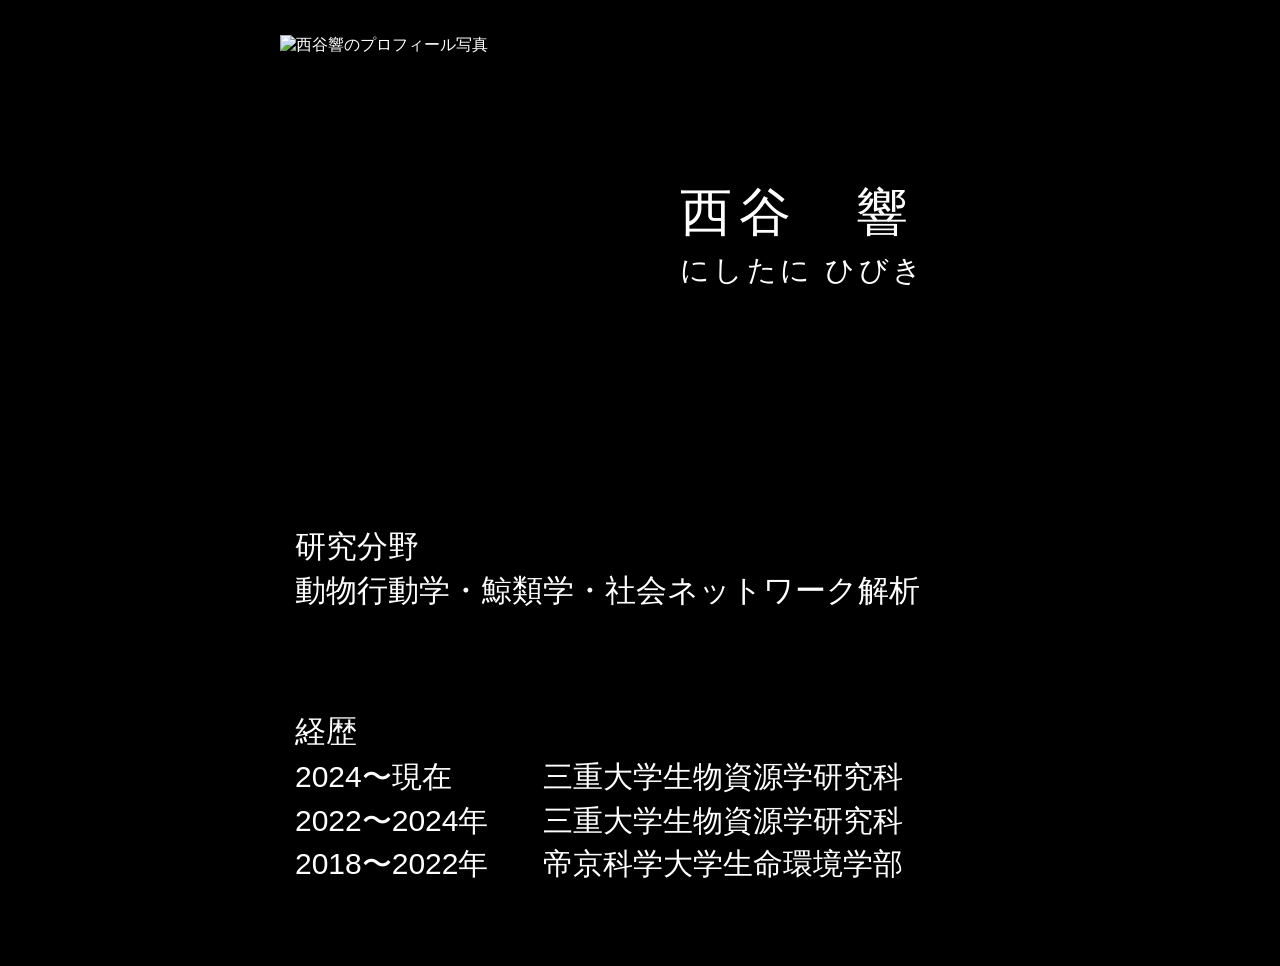
==== About/index.html @ 764bcb2f "update" ====
<!DOCTYPE html>
<html lang="ja">
<head>
    <meta charset="UTF-8">
    <meta name="description" content="西谷響の略歴と研究分野">
    <meta name="viewport" content="width=device-width, initial-scale=1.0">
    <link rel="stylesheet" href="style_about.css">
    <title>略歴 | 西谷響</title>
</head>

<body>
    <main class="about-page">

        <section class="profile">
            <img
                class="profile-image"
                src="ID.jpg"
                alt="西谷響のプロフィール写真"
            >

            <div class="profile-name">
                <h1>西谷　響</h1>
                <p>にしたに ひびき</p>
            </div>
        </section>

        <section class="research-field">
            <h2>研究分野</h2>
            <p>動物行動学・鯨類学・社会ネットワーク解析</p>
        </section>

        <section class="career">
            <h2>経歴</h2>

            <div class="career-list">
                <div class="career-row">
                    <p class="career-year">2024〜現在</p>
                    <p class="career-place">三重大学生物資源学研究科</p>
                </div>

                <div class="career-row">
                    <p class="career-year">2022〜2024年</p>
                    <p class="career-place">三重大学生物資源学研究科</p>
                </div>

                <div class="career-row">
                    <p class="career-year">2018〜2022年</p>
                    <p class="career-place">帝京科学大学生命環境学部</p>
                </div>
            </div>
        </section>

    </main>
</body>
</html>
---- About/style_about.css ----
@charset "utf-8";

* {
    box-sizing: border-box;
}

html {
    background-color: #000000;
}

body {
    margin: 0;
    min-height: 100vh;
    background-color: #000000;
    color: #ffffff;
    font-family: Arial, "Yu Gothic", "Hiragino Kaku Gothic ProN", sans-serif;
    font-weight: 300;
}

.about-page {
    width: min(720px, calc(100% - 40px));
    margin: 0 auto;
    padding-top: 35px;
    padding-bottom: 80px;
}

.profile {
    display: grid;
    grid-template-columns: 320px 1fr;
    align-items: center;
    column-gap: 80px;
}

.profile-image {
    display: block;
    width: 320px;
    height: 400px;
    object-fit: cover;
}

.profile-name {
    white-space: nowrap;
}

.profile-name h1 {
    margin: 0;
    font-size: 52px;
    font-weight: 300;
    line-height: 1.3;
    letter-spacing: 0.13em;
}

.profile-name p {
    margin: 4px 0 0;
    font-size: 29px;
    font-weight: 300;
    letter-spacing: 0.12em;
}

.research-field {
    margin-top: 90px;
    margin-left: 15px;
}

.research-field h2,
.career h2 {
    margin: 0;
    font-size: 31px;
    font-weight: 300;
    line-height: 1.4;
}

.research-field p {
    margin: 0;
    font-size: 31px;
    font-weight: 300;
    line-height: 1.5;
    white-space: nowrap;
}

.career {
    margin-top: 95px;
    margin-left: 15px;
}

.career-list {
    margin-top: 2px;
}

.career-row {
    display: grid;
    grid-template-columns: 230px 1fr;
    column-gap: 18px;
}

.career-row p {
    margin: 0;
    font-size: 30px;
    font-weight: 300;
    line-height: 1.45;
}

.career-place {
    white-space: nowrap;
}

@media screen and (max-width: 768px) {
    .about-page {
        width: min(100% - 30px, 560px);
        padding-top: 25px;
        padding-bottom: 50px;
    }

    .profile {
        grid-template-columns: 42% 1fr;
        column-gap: 30px;
    }

    .profile-image {
        width: 100%;
        height: auto;
        aspect-ratio: 4 / 5;
    }

    .profile-name h1 {
        font-size: clamp(30px, 7vw, 45px);
    }

    .profile-name p {
        font-size: clamp(18px, 4vw, 25px);
    }

    .research-field,
    .career {
        margin-left: 0;
    }

    .research-field {
        margin-top: 60px;
    }

    .career {
        margin-top: 65px;
    }

    .research-field h2,
    .career h2 {
        font-size: 26px;
    }

    .research-field p {
        font-size: 24px;
        white-space: normal;
    }

    .career-row {
        grid-template-columns: 190px 1fr;
        column-gap: 10px;
    }

    .career-row p {
        font-size: 23px;
    }

    .career-place {
        white-space: normal;
    }
}

@media screen and (max-width: 520px) {
    .profile {
        grid-template-columns: 1fr;
        row-gap: 25px;
    }

    .profile-image {
        width: min(100%, 320px);
        margin: 0 auto;
    }

    .profile-name {
        text-align: center;
    }

    .profile-name h1 {
        font-size: 38px;
    }

    .profile-name p {
        font-size: 22px;
    }

    .research-field,
    .career {
        margin-top: 55px;
    }

    .research-field h2,
    .career h2 {
        font-size: 24px;
    }

    .research-field p {
        font-size: 21px;
    }

    .career-row {
        display: block;
        margin-bottom: 20px;
    }

    .career-row p {
        font-size: 20px;
    }

    .career-place {
        margin-top: 2px;
    }
}
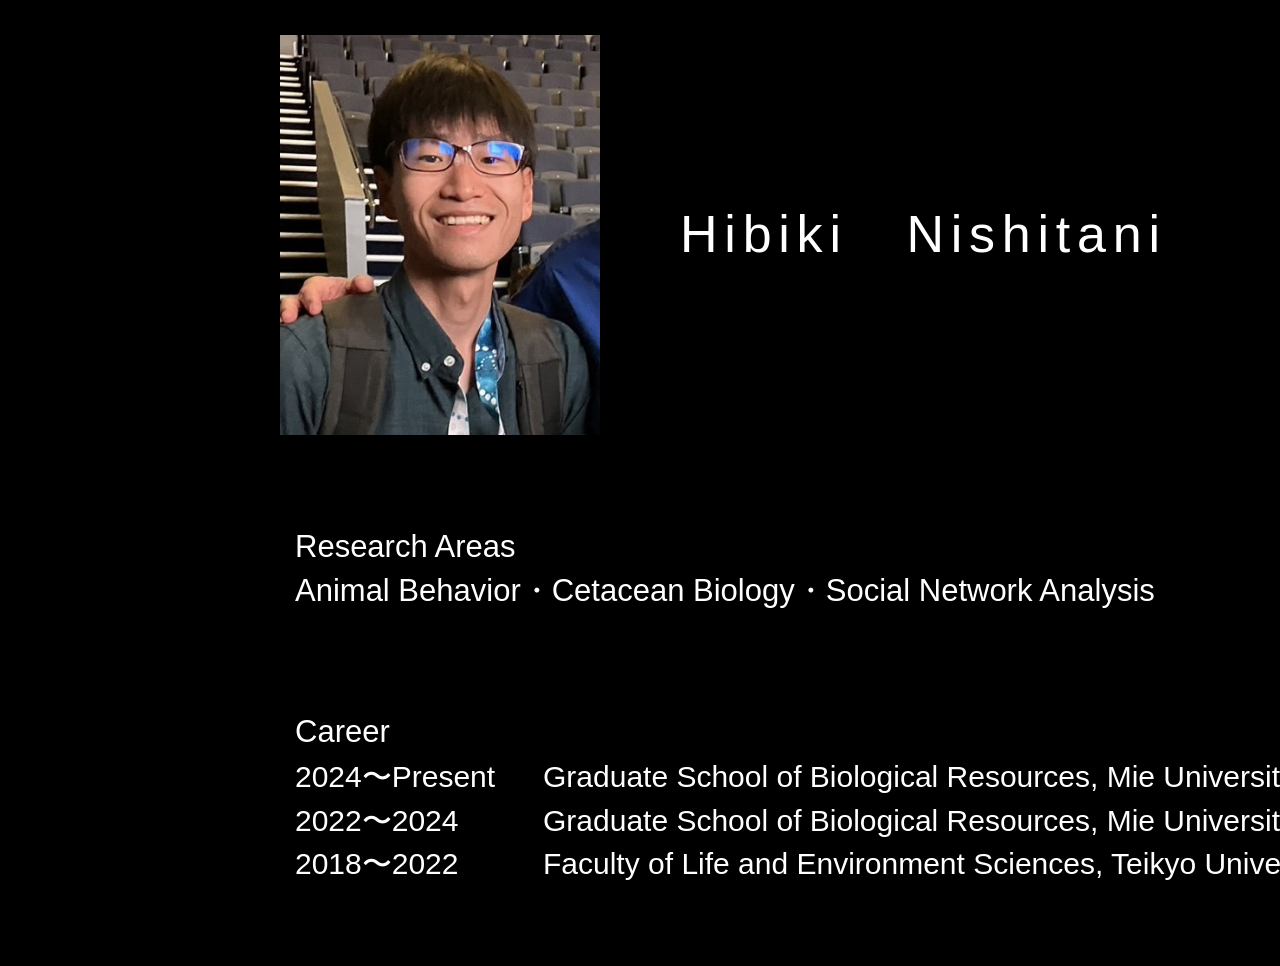
==== commit 2dc0ed99: "update" ====
--- a/About/index.html
+++ b/About/index.html
@@ -19,33 +19,33 @@
             >
 
             <div class="profile-name">
-                <h1>西谷　響</h1>
-                <p>にしたに ひびき</p>
+                <h1>Hibiki　Nishitani</h1>
             </div>
         </section>
 
         <section class="research-field">
-            <h2>研究分野</h2>
-            <p>動物行動学・鯨類学・社会ネットワーク解析</p>
+            <h2>Research Areas</h2>
+            <p>Animal Behavior・Cetacean Biology・Social Network Analysis</p>
         </section>
 
         <section class="career">
-            <h2>経歴</h2>
+            <h2>Career</h2>
 
             <div class="career-list">
                 <div class="career-row">
-                    <p class="career-year">2024〜現在</p>
-                    <p class="career-place">三重大学生物資源学研究科</p>
+                    <p class="career-year">2024〜Present</p>
+                    <p class="career-place">Graduate School of Biological Resources, Mie University</p>
                 </div>
 
                 <div class="career-row">
-                    <p class="career-year">2022〜2024年</p>
-                    <p class="career-place">三重大学生物資源学研究科</p>
+                    <p class="career-year">2022〜2024</p>
+                    <p class="career-place">Graduate School of Biological Resources, Mie University</p>
                 </div>
 
                 <div class="career-row">
-                    <p class="career-year">2018〜2022年</p>
-                    <p class="career-place">帝京科学大学生命環境学部</p>
+                    <p class="career-year">2018〜2022</p>
+                    <p class="career-place">Faculty of Life and Environment Sciences, 
+                        Teikyo University of Science</p>
                 </div>
             </div>
         </section>
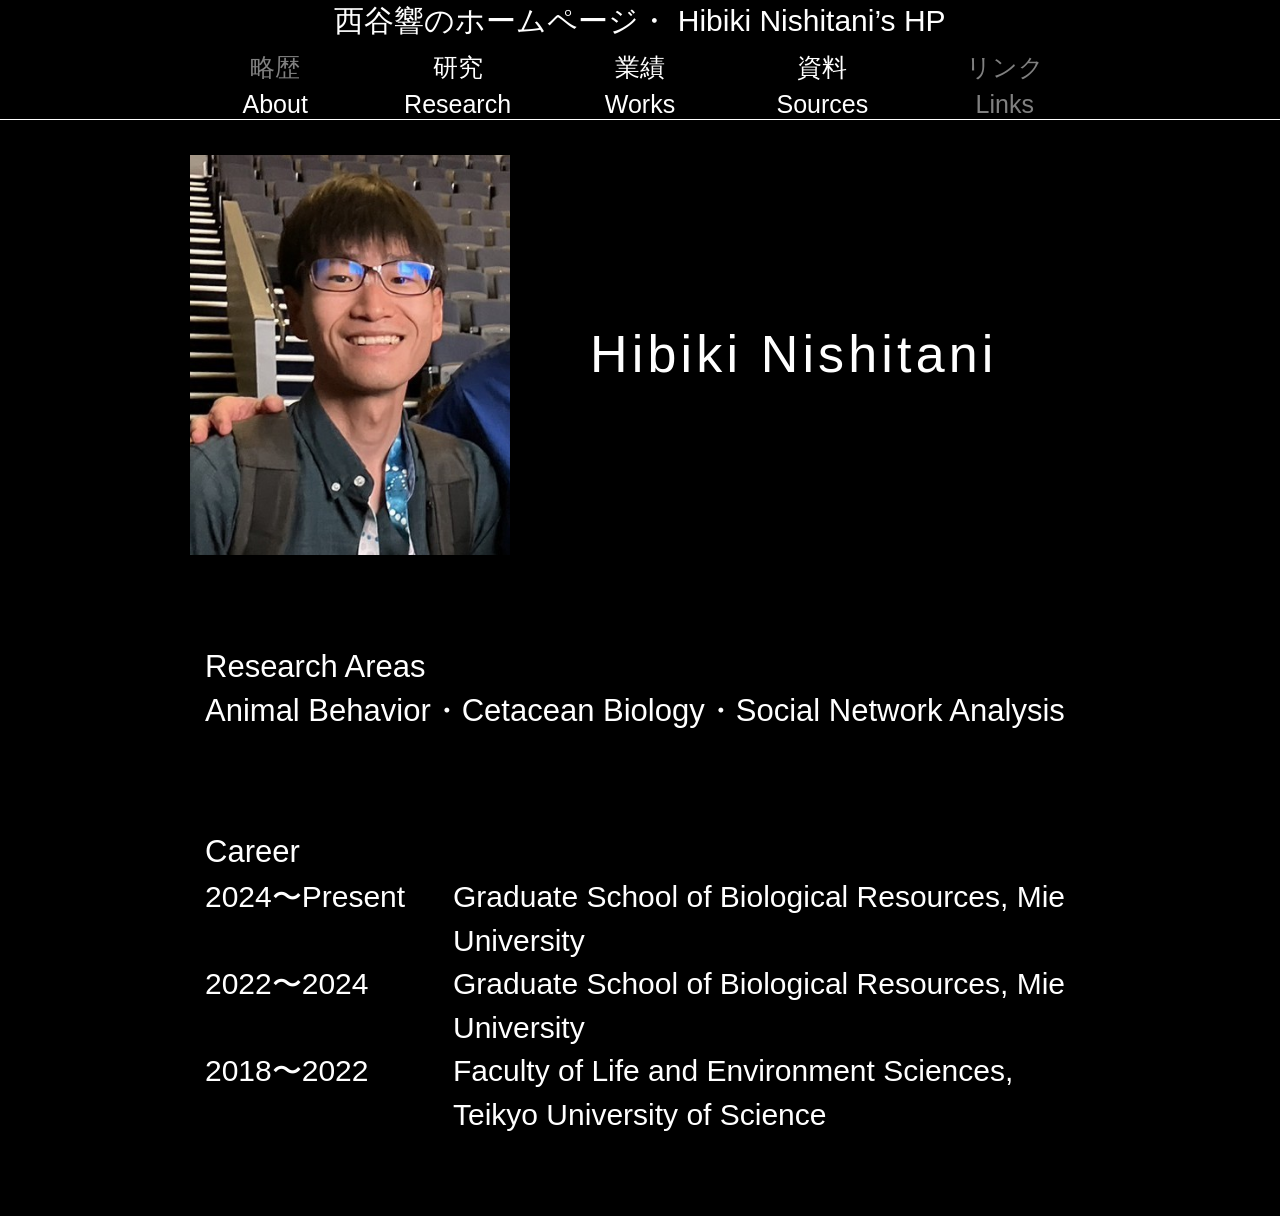
==== commit 671708f0: "update" ====
--- a/About/index.html
+++ b/About/index.html
@@ -5,21 +5,64 @@
     <meta name="description" content="西谷響の略歴と研究分野">
     <meta name="viewport" content="width=device-width, initial-scale=1.0">
     <link rel="stylesheet" href="style_about.css">
-    <title>略歴 | 西谷響</title>
+    <title>About | Hibiki Nishitani</title>
 </head>
 
 <body>
+
+    <header class="global-header">
+        <div class="global-header-inner">
+
+            <a class="site-title" href="../">
+                西谷響のホームページ・
+                <span lang="en">Hibiki Nishitani’s HP</span>
+            </a>
+
+            <nav class="main-nav" aria-label="メインメニュー">
+
+                <div class="nav-item">
+                    <a class="nav-ja nav-link" href="../About_Jap/">略歴</a>
+                    <a class="nav-en nav-link current-page" href="./" aria-current="page">
+                        About
+                    </a>
+                </div>
+
+                <div class="nav-item">
+                    <span class="nav-ja">研究</span>
+                    <span class="nav-en" lang="en">Research</span>
+                </div>
+
+                <div class="nav-item">
+                    <span class="nav-ja">業績</span>
+                    <span class="nav-en" lang="en">Works</span>
+                </div>
+
+                <div class="nav-item">
+                    <span class="nav-ja">資料</span>
+                    <span class="nav-en" lang="en">Sources</span>
+                </div>
+
+                <div class="nav-item">
+                    <a class="nav-ja nav-link" href="../Links/">リンク</a>
+                    <a class="nav-en nav-link" href="../Links/" lang="en">Links</a>
+                </div>
+
+            </nav>
+
+        </div>
+    </header>
+
     <main class="about-page">
 
         <section class="profile">
             <img
                 class="profile-image"
                 src="ID.jpg"
-                alt="西谷響のプロフィール写真"
+                alt="Hibiki Nishitani"
             >
 
             <div class="profile-name">
-                <h1>Hibiki　Nishitani</h1>
+                <h1>Hibiki Nishitani</h1>
             </div>
         </section>
 
@@ -32,24 +75,33 @@
             <h2>Career</h2>
 
             <div class="career-list">
+
                 <div class="career-row">
                     <p class="career-year">2024〜Present</p>
-                    <p class="career-place">Graduate School of Biological Resources, Mie University</p>
+                    <p class="career-place">
+                        Graduate School of Biological Resources, Mie University
+                    </p>
                 </div>
 
                 <div class="career-row">
                     <p class="career-year">2022〜2024</p>
-                    <p class="career-place">Graduate School of Biological Resources, Mie University</p>
+                    <p class="career-place">
+                        Graduate School of Biological Resources, Mie University
+                    </p>
                 </div>
 
                 <div class="career-row">
                     <p class="career-year">2018〜2022</p>
-                    <p class="career-place">Faculty of Life and Environment Sciences, 
-                        Teikyo University of Science</p>
+                    <p class="career-place">
+                        Faculty of Life and Environment Sciences,
+                        Teikyo University of Science
+                    </p>
                 </div>
+
             </div>
         </section>
 
     </main>
+
 </body>
 </html>
--- a/About/style_about.css
+++ b/About/style_about.css
@@ -17,48 +17,128 @@
     font-weight: 300;
 }
 
+/* 上部の共通ヘッダー */
+.global-header {
+    position: sticky;
+    z-index: 1000;
+    top: 0;
+    width: 100%;
+    background-color: #000000;
+    border-bottom: 1px solid #ffffff;
+}
+
+.global-header-inner,
 .about-page {
-    width: min(720px, calc(100% - 40px));
-    margin: 0 auto;
+    width: min(900px, calc(100% - 40px));
+    margin-right: auto;
+    margin-left: auto;
+}
+
+.site-title {
+    display: block;
+    margin-bottom: 10px;
+    color: #ffffff;
+    font-size: clamp(18px, 2.4vw, 30px);
+    font-weight: 300;
+    line-height: 1.4;
+    text-align: center;
+    text-decoration: none;
+}
+
+.site-title:hover,
+.site-title:focus-visible {
+    opacity: 0.7;
+}
+
+/* 5つのメニュー */
+.main-nav {
+    display: grid;
+    grid-template-columns: repeat(5, minmax(0, 1fr));
+    column-gap: 12px;
+    width: 100%;
+}
+
+.nav-item {
+    display: flex;
+    min-width: 0;
+    flex-direction: column;
+    align-items: center;
+    color: #ffffff;
+    text-align: center;
+}
+
+.nav-link {
+    display: block;
+    width: 100%;
+    color: #ffffff;
+    text-align: center;
+    text-decoration: none;
+    white-space: nowrap;
+    opacity: 0.5;
+}
+
+.nav-link:hover,
+.nav-link:focus-visible {
+    opacity: 1;
+}
+
+.nav-ja,
+.nav-en {
+    display: block;
+    width: 100%;
+    font-size: clamp(15px, 2.1vw, 25px);
+    font-weight: 400;
+    line-height: 1.2;
+    text-align: center;
+    white-space: nowrap;
+}
+
+.nav-en {
+    margin-top: 7px;
+}
+
+.current-page {
+    opacity: 1;
+}
+
+
+/* About本文 */
+.about-page {
     padding-top: 35px;
     padding-bottom: 80px;
 }
 
 .profile {
     display: grid;
-    grid-template-columns: 320px 1fr;
+    grid-template-columns: minmax(260px, 320px) minmax(0, 1fr);
     align-items: center;
     column-gap: 80px;
 }
 
 .profile-image {
     display: block;
-    width: 320px;
+    width: 100%;
+    max-width: 320px;
     height: 400px;
     object-fit: cover;
 }
 
 .profile-name {
+    min-width: 0;
+}
+
+.profile-name h1 {
+    margin: 0;
+    font-size: 52px;
+    font-weight: 300;
+    line-height: 1.3;
+    letter-spacing: 0.08em;
     white-space: nowrap;
-}
-
-.profile-name h1 {
-    margin: 0;
-    font-size: 52px;
-    font-weight: 300;
-    line-height: 1.3;
-    letter-spacing: 0.13em;
-}
-
-.profile-name p {
-    margin: 4px 0 0;
-    font-size: 29px;
-    font-weight: 300;
-    letter-spacing: 0.12em;
 }
 
 .research-field {
     margin-top: 90px;
+    margin-right: 15px;
     margin-left: 15px;
 }
 
@@ -72,14 +152,16 @@
 
 .research-field p {
     margin: 0;
+    max-width: 100%;
     font-size: 31px;
     font-weight: 300;
     line-height: 1.5;
-    white-space: nowrap;
+    overflow-wrap: anywhere;
 }
 
 .career {
     margin-top: 95px;
+    margin-right: 15px;
     margin-left: 15px;
 }
 
@@ -89,30 +171,59 @@
 
 .career-row {
     display: grid;
-    grid-template-columns: 230px 1fr;
+    grid-template-columns: minmax(170px, 230px) minmax(0, 1fr);
     column-gap: 18px;
+    align-items: start;
 }
 
 .career-row p {
+    min-width: 0;
     margin: 0;
     font-size: 30px;
     font-weight: 300;
     line-height: 1.45;
 }
 
+.career-year {
+    white-space: nowrap;
+}
+
 .career-place {
-    white-space: nowrap;
-}
-
+    overflow-wrap: anywhere;
+}
+
+/* タブレット */
 @media screen and (max-width: 768px) {
+    .global-header-inner,
     .about-page {
-        width: min(100% - 30px, 560px);
+        width: min(100% - 28px, 900px);
+    }
+
+    .site-title {
+        margin-bottom: 8px;
+        font-size: 22px;
+    }
+
+    .main-nav {
+        column-gap: 5px;
+    }
+
+    .nav-ja,
+    .nav-en {
+        font-size: clamp(13px, 2.8vw, 21px);
+    }
+
+    .nav-en {
+        margin-top: 5px;
+    }
+
+    .about-page {
         padding-top: 25px;
         padding-bottom: 50px;
     }
 
     .profile {
-        grid-template-columns: 42% 1fr;
+        grid-template-columns: minmax(180px, 42%) minmax(0, 1fr);
         column-gap: 30px;
     }
 
@@ -123,15 +234,13 @@
     }
 
     .profile-name h1 {
-        font-size: clamp(30px, 7vw, 45px);
-    }
-
-    .profile-name p {
-        font-size: clamp(18px, 4vw, 25px);
+        font-size: clamp(30px, 6vw, 45px);
+        white-space: normal;
     }
 
     .research-field,
     .career {
+        margin-right: 0;
         margin-left: 0;
     }
 
@@ -150,24 +259,48 @@
 
     .research-field p {
         font-size: 24px;
-        white-space: normal;
     }
 
     .career-row {
-        grid-template-columns: 190px 1fr;
+        grid-template-columns: minmax(145px, 190px) minmax(0, 1fr);
         column-gap: 10px;
     }
 
     .career-row p {
         font-size: 23px;
     }
-
-    .career-place {
-        white-space: normal;
-    }
-}
-
+}
+
+/* スマートフォン */
 @media screen and (max-width: 520px) {
+    .global-header-inner,
+    .about-page {
+        width: calc(100% - 20px);
+    }
+
+    .site-title {
+        font-size: 17px;
+    }
+
+    .main-nav {
+        grid-template-columns: repeat(5, minmax(0, 1fr));
+        column-gap: 2px;
+    }
+
+    .nav-ja,
+    .nav-en {
+        font-size: clamp(10px, 3.2vw, 15px);
+    }
+
+    .nav-en {
+        margin-top: 4px;
+    }
+
+    .about-page {
+        padding-top: 20px;
+        padding-bottom: 40px;
+    }
+
     .profile {
         grid-template-columns: 1fr;
         row-gap: 25px;
@@ -175,7 +308,9 @@
 
     .profile-image {
         width: min(100%, 320px);
+        height: auto;
         margin: 0 auto;
+        aspect-ratio: 4 / 5;
     }
 
     .profile-name {
@@ -184,10 +319,6 @@
 
     .profile-name h1 {
         font-size: 38px;
-    }
-
-    .profile-name p {
-        font-size: 22px;
     }
 
     .research-field,
